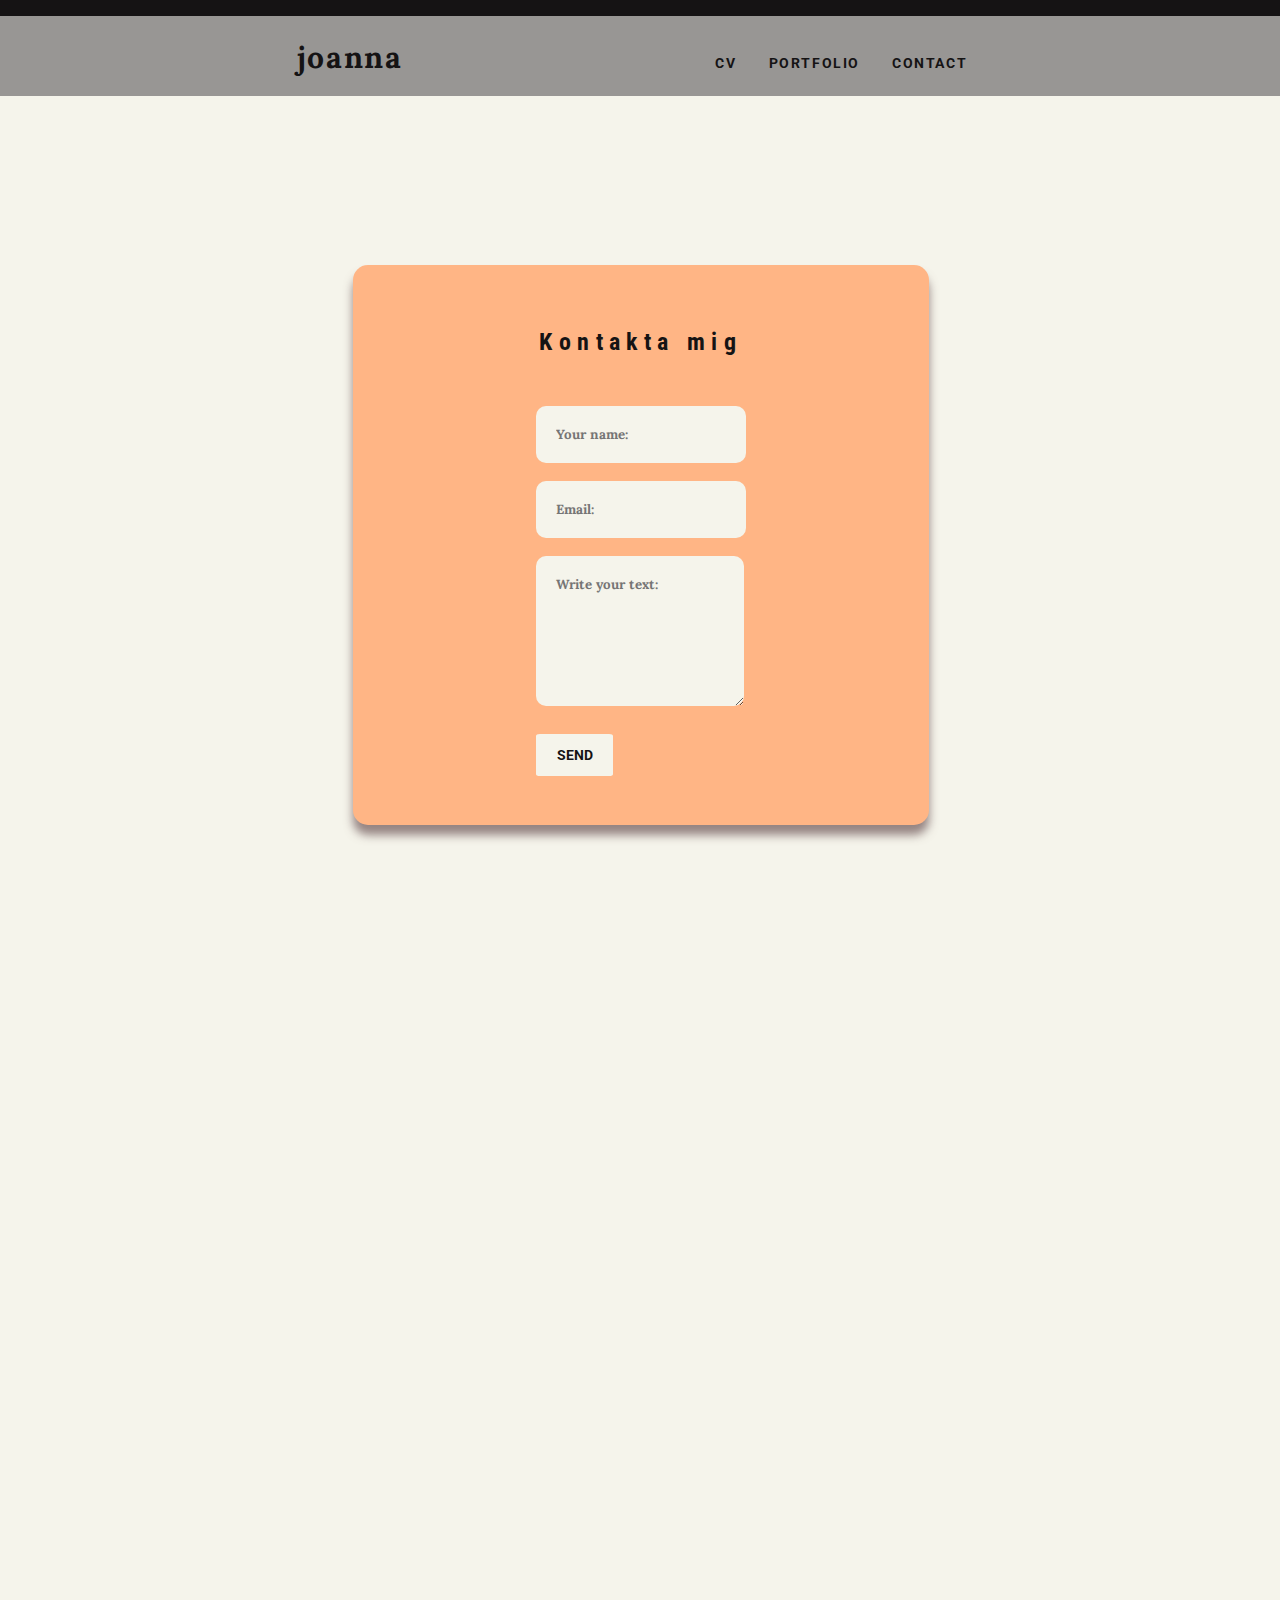
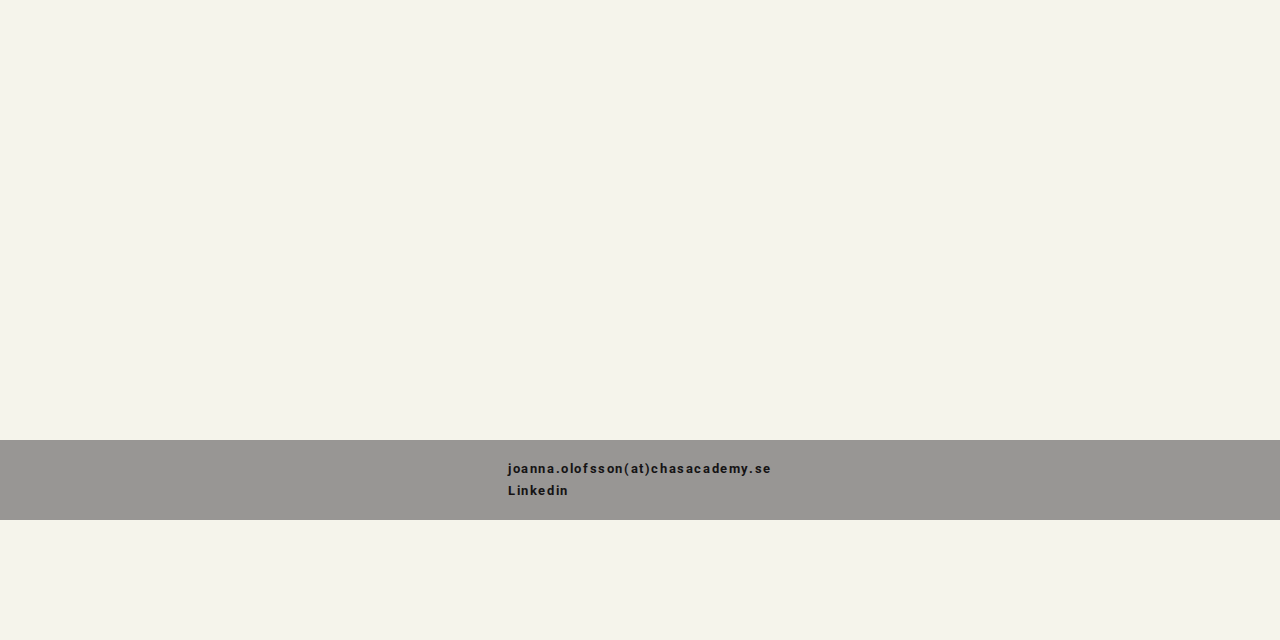
==== contact.html @ 22635ab3 "Lagt upp" ====
<!DOCTYPE html>
<html lang="en">
<head>
    <meta charset="UTF-8">
    <meta http-equiv="X-UA-Compatible" content="IE=edge">
    <meta name="viewport" content="width=device-width, initial-scale=1.0">
    <link rel="stylesheet" href="style.css">
    <title>Contact</title>
</head>
<body>
    <div class="container-port">
        <div class="header">
            <nav>
                <a href="index.html" class="logo"><h3>Joanna</h3></a>
                    <ul>
                        <li><a href="cv.html">CV</a></li>
                        <li><a href="portfolio.html">Portfolio</a></li>
                        <li><a href="contact.html">Contact</a></li>
                    </ul>
            </nav>
        </div>
        <div class="contact-me">
            <div class="side"></div>
            <div class="contact-form"><h2>Kontakta mig</h2>
            <form>
                <label for="yourname"></label><br>
                <input type="text" id="yourname" name="yourname" placeholder="Your name:"><br>
                <label for="email"></label><br>
                <input type="text" id="email" name="email" placeholder="Email:"><br>
                <label for="textarea"></label><br>
                <textarea id="textarea" name="textarea" placeholder="Write your text:"></textarea><br><br><br>
                <a href="thanks.html" class="btn-send">Send</a> 
            </form>
            <div class="side"></div>
            </div>
        </div>
        
        <div class="footer">
            <ul>
                <li>joanna.olofsson(at)chasacademy.se</li>
                <li><a href="#">Linkedin</a></li>
            </ul>
        </div>    
    </div>
</body>
</html>
---- style.css ----
@import url('https://fonts.googleapis.com/css2?family=Roboto+Condensed&display=swap');
@import url('https://fonts.googleapis.com/css2?family=Roboto&display=swap');
@import url('https://fonts.googleapis.com/css2?family=Lora&display=swap');

:root {
    --black: #151314;
    --apricot: #ffb585; 
    --light: #f5f4eb;
    --gray: #989694;
}
* {
    box-sizing: border-box;
    margin: 0;
    padding: 0;
}

body {
    width: 100vw;
    background-color: #f5f4eb;
    color: var(--black);
}

h1 {
    font-family: 'Roboto Condensed', sans-serif;
    letter-spacing: 0.3rem;
    text-transform: uppercase;
}

h2 {
    font-family: 'Roboto Condensed', sans-serif;
    letter-spacing: 0.4rem;
    padding: 2rem 0;
}

h3 {
    font-family: 'Lora', sans-serif;
    letter-spacing: 0.1rem;
    padding: 1rem 0;
}

p {
    font-family: 'Lora', sans-serif;
    font-size: 0.9rem;
    line-height: 1.4rem;
}

li {
    font-family: 'Roboto', sans-serif;
    font-size: 0.9rem;
    letter-spacing: 0.1rem;
    line-height: 1.4rem;
    list-style: none;
}

a {
    font-family: 'Roboto', sans-serif;
    text-decoration: none;
    color: var(--black);
}

.container {
    width: 100vw;
    height: 30rem;
    display: grid;
    grid-template-columns: 1fr;
    grid-template-rows: repeat(5, 1fr);
    gap: 0.2rem;
    grid-template-areas: 
    "header"
    "hero"
    "values"
    "image-joanna"
    "about-me"
    "footer";
}
    
.header {
    width: 100vw;
    background-color: var(--gray); 
    height: 15rem;
    grid-area: header;
    display: flex;
    justify-content: center;
    align-items: center;
    border-top: 1rem solid #151314;
}

.hero {
    grid-area: hero;
    background-color: var(--light);
    color: var(--apricot);
    height: 20rem;
    display: flex;
    flex-direction: column;
    justify-content: center;
    align-items: center;
    text-align: center;
    padding-right: 1.7rem;
    padding-left: 1.2rem;
}

.btn {
    width: 7rem;
    height: 4rem;
    background-color: var(--apricot);
    color: var(--light);
    padding: 1rem;
    font-weight: bold;
    display: flex;
    justify-content: center;
    border: 6px solid var(--black);
    margin-top: 1.2rem;
}

nav {
    width: 100vw;
    height: 10rem;
    display: flex;
    flex-direction: column;
    justify-content: center;
    align-items: center;
}

.logo {
    font-size: 1.6rem;
    padding-top: 0.6rem;
    text-transform: lowercase;
    margin-bottom: 0.5rem;
}

nav ul {
    padding-top: 1rem;
    text-align: center;
    display: flex;
    flex-direction: column;
}

nav li {
    padding: 0 1rem;
    list-style: none;
}

nav a {
    text-transform: uppercase;
    font-weight: bold;
    color: var(--black);
    font-size: 0.9rem;
}

nav a:hover {
    color: var(--light);
    transition: 0.3s;
}

nav a:active {
    color: var(--apricot);
    text-decoration:underline;
}

.values {
    grid-area: values;
    background-color: var(--light);
    font-family: 'Roboto Condensed', sans-serif;
    color: var(--black);
    display: flex;
    flex-direction: column;
    justify-content: center;
    align-items: center;
    border-top: 3px solid var(--black);
    height: 20rem;
    text-align: center;
    padding: 0 3rem;
}

.image-joanna {
    grid-area: image-joanna;
    background-color: var(--black);
    height: 10rem;
    display: flex;
    justify-content: center;
    align-items: center;
    border: 3px solid var(--black);
}

.about-me {
    grid-area: about-me;
    background-color: var(--light);
    height: 35rem;
    display: flex;
    flex-direction: column;
    justify-content: center;
    align-items: center;
    padding: 0 2rem;
}

.about-me p {
    margin-top: 1rem;
}

.footer {
    grid-area: footer;
    background-color: var(--gray);
    width: 100%;
    height: 5rem;
    display: flex;
    flex-direction: column;
    justify-content: center;
    align-items: center;
}

.footer li {
    color: var(--black);
    list-style: none;
    font-size: 0.8rem;
    font-weight: bold;
}

.footer a {
    text-decoration: none;
    color: var(--black);
    font-size: 0.8rem;
    font-weight: bold;
}

.container-cv {
    width: 100vw;
    height: 90rem;
    display: grid;
    grid-template-columns: 1fr;
    grid-template-rows: repeat(7, 1fr);
    gap: 1rem;
    grid-template-areas: 
    "header"
    "hero"
    "edu"
    "exp"
    "skills"
    "tools"
    "footer";
}

.edu {
    grid-area: edu;
    background-color: var(--light);
    height: 50rem;
    display: flex;
    flex-direction: column;
    justify-content: flex-start;
    align-items: flex-start;
    border: 3px solid var(--black);
    border-radius: .5rem;
    padding: 0 2rem;
    margin: 0 2rem;
}

.exp {
    grid-area: exp;
    height: 50rem;
    display: flex;
    flex-direction: column;
    justify-content: flex-start;
    align-items: flex-start;
    border: 3px solid var(--black);
    border-radius: 0.5rem;
    padding: 0.1rem 2rem;
    margin: 0.1rem 2rem;
}

.skills {
    grid-area: skills;
    background-color: var(--light);
    height: 20rem;
    display: flex;
    flex-direction: column;
    justify-content: center;
    align-items: flex-start;
    border: 3px solid var(--black);
    border-radius: .5rem;
    padding: 0 2rem;
    margin: 0 2rem;
}

.tools {
    grid-area: tools;
    background-color: var(--light);
    height: 20rem;
    display: flex;
    flex-direction: column;
    justify-content: center;
    align-items: flex-start;
    border: 3px solid var(--black);
    border-radius: .5rem;
    padding: 0 2rem;
    margin: 0 2rem;
}

.container-port {
    width: 100vw;
    height: 140rem;
    display: grid;
    grid-template-columns: 20% 1fr;
    grid-template-rows: repeat(9, 1fr);
    grid-template-areas: 
    "header header"
    "hero hero"
    "space1 image1"
    "space1 project1"
    "space1 image2"
    "space1 project2"
    "space1 image3"
    "space1 project3"
    "footer footer";
}

.space1 {
    background-color: var(--apricot);
    grid-area: space1;
    grid-row-start: 3;
    grid-row-end: 10;
    grid-column-start: 1;
    grid-column-end: 2;
}

.image1 {
    grid-area: image1;
    grid-row-start: 3;
    grid-row-end: 4;
    grid-column-start: 2;
    grid-column-end: 3;
    display: block;
    min-width: 50%;
    max-width: 70%;
}

.project1 {
width: 70%;
height: 20rem;
grid-area: project1;
grid-row-start: 4;
grid-row-end: 5;
grid-column-start: 2;
grid-column-end: 3;
display: flex;
flex-direction: column;
justify-content: space-evenly;
align-items: center;
border: 6px solid var(--black);
padding: 0 0.5rem;
}

.image2 {
grid-area: image2;
grid-row-start: 5;
grid-row-end: 6;
grid-column-start: 2;
grid-column-end: 3;
min-width: 50%;
max-width: 70%;
}

.project2 {
width: 70%;
height: 15rem;
grid-area: project2;
grid-row-start: 6;
grid-row-end: 7;
grid-column-start: 2;
grid-column-end: 3;
display: flex;
flex-direction: column;
justify-content: space-evenly;
align-items: center;
border: 6px solid var(--black);
padding: 0 0.5rem;
}

.image3 {
    grid-area: image3;
    grid-row-start: 7;
    grid-row-end: 8;
    grid-column-start: 2;
    grid-column-end: 3;
    min-width: 50%;
    max-width: 70%;
}

.project3 {
width: 70%;
height: 15rem;
grid-area: project3;
grid-row-start: 8;
grid-row-end: 9;
grid-column-start: 2;
grid-column-end: 3;
display: flex;
flex-direction: column;
justify-content: space-evenly;
align-items: center;
border: 6px solid var(--black);
padding: 0 0.5rem;
}

.btn-project {
    background-color: var(--apricot);
    border: 6px solid var(--black);
    padding: 0.7rem 1.8rem;
}

.container-contact {
    width: 100vw;
    height: 40rem;
    display: grid;
    grid-template-columns: 1fr;
    grid-template-rows: 1fr 1fr 1fr;
    gap: 1rem;
    grid-template-areas: 
    "header"
    "contact-me"
    "footer";
}

.contact-form {
    background-color: var(--apricot);
    width: 17rem;
    height: 35rem;
    display: flex;
    flex-direction: column;
    justify-content: center;
    align-items: center;
    border-radius: 15px;
    padding-bottom: 30px;
    margin-top: 30px;
    margin-left: 1.2rem;
    box-shadow: 0px 10px 10px 0px rgba(125, 104, 104, 0.8);
}

.side {
    display: none;
}

input {
    border: 0px solid;
}

#textarea {
    border: 0px solid;
}

.btn-send {
    background-color: var(--light);
    width: 6rem;
    height: 2.5rem;
    color: var(--black);
    padding: 0.8rem 1.3rem;
    margin-top: 50px;
    text-decoration: none;
    font-family: 'Roboto', sans-serif;
    text-transform: uppercase;
    font-weight: bold;
    font-size: 14px;
    border-radius: 5%;    
}

#yourname {
    background-color: var(--light);
    padding: 20px;
    font-family: 'Lora', sans-serif;
    border-radius: 10px;
    font-weight: bold;
}

#email {
    background-color: var(--light);
    padding: 20px;
    font-family: 'Lora', sans-serif;
    border-radius: 10px;
    font-weight: bold;
}

#textarea {
    width: 13rem;
    height: 150px;
    padding: 20px;
    background-color: var(--light);
    font-family: 'Lora', sans-serif;
    border-radius: 10px;
    font-weight: bold;
}


.thanks {
    background-color: var(--apricot);
    font-family: 'Roboto Condensed', sans-serif;
    border: 6px solid var(--black);
    display: flex;
    justify-content: center;
    align-items: center;
}
    
@media only screen and (min-width: 480px) 
and (max-width: 767px) {

.container-contact {
    width: 100vw;
    height: 80rem;
    display: grid;
    grid-template-columns: 1fr auto 1fr;
    grid-template-rows: 1fr auto 1fr;
    gap: 1rem;
    grid-template-areas: 
    "header header header"
    "side contact-me side"
    "footer footer footer";
}

.contact-form {
    background-color: var(--apricot);
    width: 55%;
    height: 35rem;
    display: flex;
    flex-direction: column;
    justify-content: center;
    align-items: center;
    border-radius: 15px;
    padding-bottom: 30px;
    margin-top: 30px;
    box-shadow: 0px 10px 10px 0px rgba(125, 104, 104, 0.8);
}

.side {
        background-color: var(--light);
        width: 20%;
        height: 30rem;
        border: 3px solid var(--black);
}

.contact-me {
    background-color: var(--light);
    width: 100vw;
    height: 35rem;
    display: flex;
    flex-direction: row;
    justify-content: center;
    align-items: center;
}

input {
    border: 0px solid;
}

#textarea {
    border: 0px solid;
}

.btn-send {
    background-color: var(--light);
    width: 6rem;
    height: 2.5rem;
    color: var(--black);
    padding: 0.8rem 1.3rem;
    margin-top: 50px;
    text-decoration: none;
    font-family: 'Roboto', sans-serif;
    text-transform: uppercase;
    font-weight: bold;
    font-size: 14px;
    border-radius: 5%;    
}

#yourname {
    background-color: var(--light);
    padding: 20px;
    font-family: 'Lora', sans-serif;
    border-radius: 10px;
    font-weight: bold;
}

#email {
    background-color: var(--light);
    padding: 20px;
    font-family: 'Lora', sans-serif;
    border-radius: 10px;
    font-weight: bold;
}

#textarea {
    width: 13rem;
    height: 150px;
    padding: 20px;
    background-color: var(--light);
    font-family: 'Lora', sans-serif;
    border-radius: 10px;
    font-weight: bold;
}
}

@media only screen and (min-width: 768px) 
 {

    .header {
        width: 100vw;
        height: 6rem;
        grid-area: header;
    }

    /*Navigeringen för desktop* - gått igenom*/
    nav {
        width: 100%;
        height: 6rem;
        display: flex;
        flex-direction: row;
        justify-content: space-evenly;
        align-items: center;
    }
    
    nav ul {
        padding-top: 1rem;
        text-align: center;
        display: flex;
        flex-direction: row;
    }

    nav li {
        padding: 0 1rem;
        list-style: none;
    }

    /* Container för framsida, liten desktop*/

    /*Containern för framsidan*/
    .container {
        width: 100%;
        height: 80rem;
        display: grid;
        grid-template-columns: 1fr 1fr;
        grid-template-rows: 1fr repeat(4, 1fr);
        gap: 1rem;
        grid-template-areas: 
        "header header"
        "hero hero"
        "values values"
        "image-joanna about-me"
        "footer footer";
    }

    .image-joanna {
        grid-area: image-joanna;
        background-color: var(--light);
        height: 40rem;
        min-width: 40%;
        max-width: 60%;
        display: flex;
        flex-direction: column;
        justify-content: center;
        align-items: flex-end;
        margin-left: 10rem;
    }
    
    .about-me {
        grid-area: about-me;
        background-color: var(--apricot);
        height: 40rem;
        min-width: 30%;
        max-width: 70%;
        display: flex;
        flex-direction: column;
        justify-content: center;
        align-items: flex-start;
        padding: 0 3rem;
    }

    /* CV för liten desktop */
    .container-cv {
        min-width: 80%;
        max-width: 90%;
        height: 80rem;
        display: grid;
        grid-template-columns: 1fr 1fr;
        grid-template-rows: 1fr repeat(4, 1fr);
        gap: 1rem;
        grid-template-areas: 
        "header header"
        "hero hero"
        "edu exp"
        "skills tools"
        "footer footer";
    }
    
    .edu {
        min-width: 80%;
        max-width: 90%;
        height: 60rem;
        display: flex;
        flex-direction: column;
        justify-content: flex-start;
        align-items: flex-start;
        padding: 1rem 2rem;
    }
    
    .exp {
        min-width: 80%;
        max-width: 90%;
        height: 60rem;
        display: flex;
        flex-direction: column;
        justify-content: flex-start;
        align-items: flex-start;
        padding: 1rem 2rem;
    }
    
    .skills {
        min-width: 80%;
        max-width: 90%;
        height: 17rem;
        display: flex;
        flex-direction: column;
        justify-content: flex-start;
        align-items: center;
        padding: 1rem 2rem;
    }

    .tools {
        min-width: 80%;
        max-width: 90%;
        height: 17rem;
        display: flex;
        flex-direction: column;
        justify-content: flex-start;
        align-items: center;
        padding: 1rem 2rem;
    }
    .container-contact {
        width: 100vw;
        height: 40rem;
        display: grid;
        grid-template-columns: 1fr 1fr 1fr;
        grid-template-rows: 1fr 1fr 1fr;
        /*gap: 1rem;*/
        grid-template-areas: 
        "header header header"
        "side contact-me side"
        "footer footer footer";
    }

    .side {
        background-color: var(--light);
        width: 10%;
        height: 30rem;
        border: 3px solid var(--black);
    }
    
    .contact-me {
        background-color: var(--light);
        width: 100vw;
        height: 40rem;
        display: flex;
        flex-direction: row;
        justify-content: center;
        align-items: center;
    }
    
    .contact-form {
        background-color: var(--apricot);
        width: 45%;
        height: 35rem;
        display: flex;
        flex-direction: column;
        justify-content: center;
        align-items: center;
        border-radius: 15px;
        padding-bottom: 30px;
        margin-top: 50px;
        margin-left: 0.1rem;
        box-shadow: 0px 10px 10px 0px rgba(125, 104, 104, 0.8);
    }
    
    input {
        border: 0px solid;
    }
    
    #textarea {
        border: 0px solid;
    }
    
    .btn-send {
        background-color: var(--light);
        width: 6rem;
        height: 2.5rem;
        color: var(--black);
        padding: 0.8rem 1.3rem;
        margin-top: 50px;
        text-decoration: none;
        font-family: 'Roboto', sans-serif;
        text-transform: uppercase;
        font-weight: bold;
        font-size: 14px;
        border-radius: 5%;    
    }
    
    #yourname {
        background-color: var(--light);
        padding: 20px;
        font-family: 'Lora', sans-serif;
        border-radius: 10px;
        font-weight: bold;
    }
    
    #email {
        background-color: var(--light);
        padding: 20px;
        font-family: 'Lora', sans-serif;
        border-radius: 10px;
        font-weight: bold;
    }
    
    #textarea {
        width: 13rem;
        height: 150px;
        padding: 20px;
        background-color: var(--light);
        font-family: 'Lora', sans-serif;
        border-radius: 10px;
        font-weight: bold;
    }

}
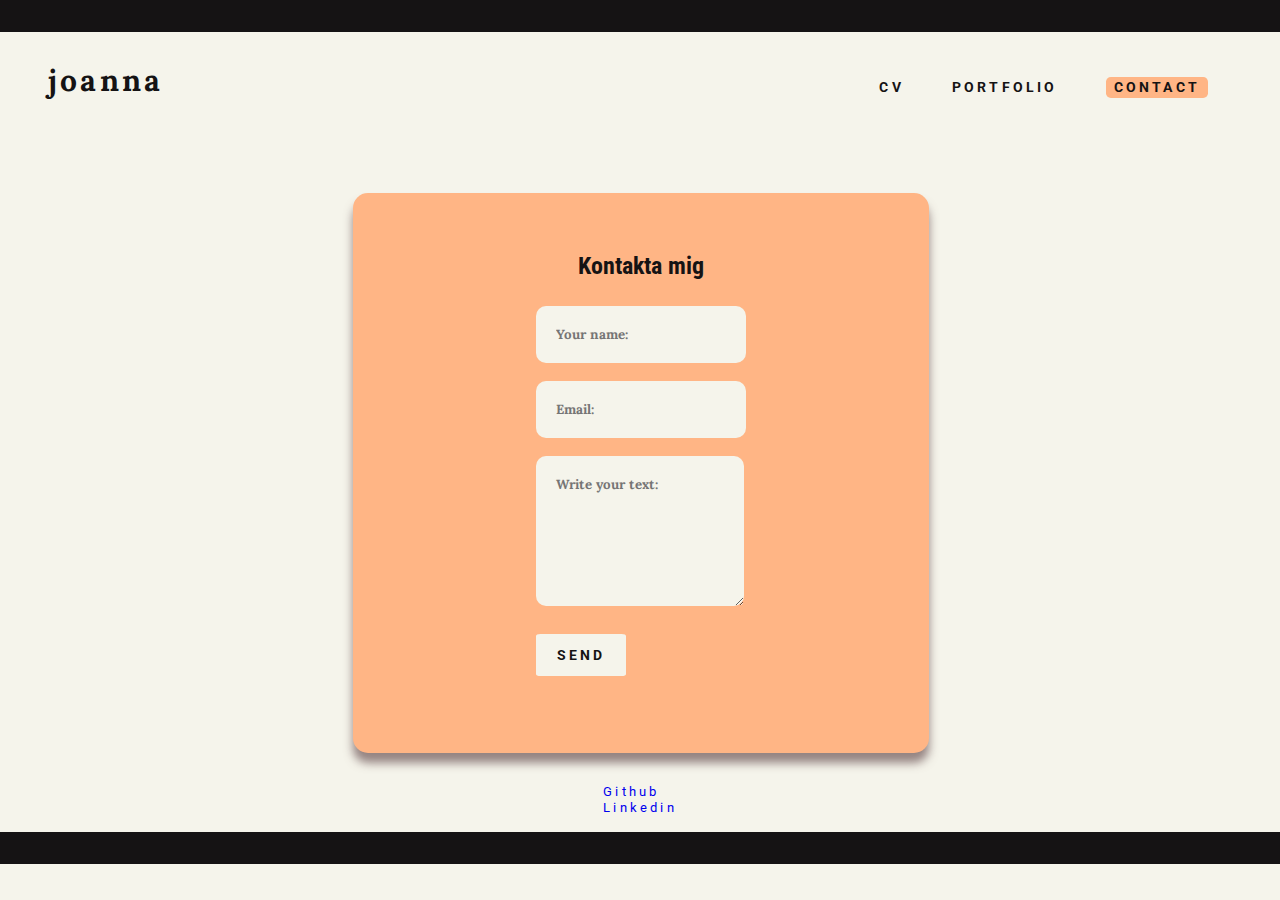
==== commit f89a84ed: "20221103" ====
--- a/contact.html
+++ b/contact.html
@@ -4,18 +4,18 @@
     <meta charset="UTF-8">
     <meta http-equiv="X-UA-Compatible" content="IE=edge">
     <meta name="viewport" content="width=device-width, initial-scale=1.0">
-    <link rel="stylesheet" href="style.css">
+    <link rel="stylesheet" href="src/style.css">
     <title>Contact</title>
 </head>
 <body>
     <div class="container-port">
         <div class="header">
             <nav>
-                <a href="index.html" class="logo"><h3>Joanna</h3></a>
+                <a href="index.html" id="logo"><h3>Joanna</h3></a>
                     <ul>
                         <li><a href="cv.html">CV</a></li>
                         <li><a href="portfolio.html">Portfolio</a></li>
-                        <li><a href="contact.html">Contact</a></li>
+                        <li><a class="active" href="contact.html">Contact</a></li>
                     </ul>
             </nav>
         </div>
@@ -37,8 +37,8 @@
         
         <div class="footer">
             <ul>
-                <li>joanna.olofsson(at)chasacademy.se</li>
-                <li><a href="#">Linkedin</a></li>
+                <li><a href="https://gist.github.com/jojjosthlm">Github</a></li>
+                <li><a href="https://www.linkedin.com/in/joannaolofsson/">Linkedin</a></li>
             </ul>
         </div>    
     </div>
--- a/src/style.css
+++ b/src/style.css
@@ -0,0 +1,935 @@
+@import url('https://fonts.googleapis.com/css2?family=Roboto+Condensed&display=swap');
+@import url('https://fonts.googleapis.com/css2?family=Roboto&display=swap');
+@import url('https://fonts.googleapis.com/css2?family=Lora&display=swap');
+
+:root {
+    --black: #151314;
+    --apricot: #ffb585; 
+    --light: #f5f4eb;
+    --gray: #989694;
+}
+* {
+    box-sizing: border-box;
+    margin: 0;
+    padding: 0;
+}
+
+body {
+    width: 100vw;
+    background-color: var(--light);
+    color: var(--black);
+}
+
+h1 {
+    font-family: 'Roboto Condensed', sans-serif;
+    letter-spacing: 0.2rem;
+    text-transform: uppercase;
+}
+
+h2 {
+    font-family: 'Roboto Condensed', sans-serif;
+    margin: 0 0 0.5rem 0;
+}
+
+h3 {
+    font-family: 'Lora', sans-serif;
+}
+
+a {
+    font-family: 'Roboto', sans-serif;
+    text-decoration: none;
+    letter-spacing: .2rem;
+}
+
+.container {
+    width: 100vw;
+    height: 35rem;
+    display: grid;
+    grid-template-columns: 1fr;
+    grid-template-rows: repeat(7, 1fr);
+    grid-template-areas: 
+    "header"
+    "hero"
+    "values"
+    "popup"
+    "image-me"
+    "text-me"
+    "footer"
+}
+
+.header {
+    grid-area: header;
+    width: 100vw;
+    height: 13rem;
+    border-top: 2rem solid var(--black);
+}
+
+/*Navigationen för en mobil*/
+
+nav {
+    width: 100vw;
+    height: 10rem;
+    display: flex;
+    flex-direction: column;
+    justify-content: flex-end;
+    align-items: center;
+}
+
+#logo {
+    font-size: 1.6rem;
+    text-transform: lowercase;
+    font-family: 'Lora', sans-serif;
+    color: var(--black);
+}
+
+nav ul {
+    padding-top: 1rem;
+    display: flex;
+    flex-direction: column;
+    justify-content: center;
+}
+
+nav li {
+    list-style: none;
+    text-align: center;
+}
+
+nav a {
+    font-weight: bold;
+    font-size: 0.9rem;
+    text-transform: uppercase;
+    color: var(--black);
+    line-height: 1.5rem;
+}
+
+nav a:hover {
+    background-color: var(--gray); /*Ev ändra hoverfärg*/
+    letter-spacing: 0.5rem;
+    transition: 0.3s;
+    padding: 0.1rem 0.5rem;
+}
+
+nav a:is(:link, :active, :visited).active { 
+    color: var(--black);
+    background-color: var(--apricot);
+    padding: 0.1rem 0.5rem;
+    border-radius: 0.3rem;
+}
+
+/* Min hero */
+
+.hero {
+    grid-area: hero;
+    width: 100vw;
+    height: 22rem;
+    display: flex;
+    flex-direction: column;
+    justify-content: center;
+    align-items: center;
+}
+
+#hero-btn {
+    width: 6rem;
+    height: 2.5rem;
+    background-color: var(--light);
+    color: var(--black);
+    padding-top: 0.2rem;
+    font-weight: bold;
+    display: flex;
+    justify-content: center;
+    align-items: center;
+    border: 2px solid var(--black);
+}
+
+.hero-image {
+    max-width: 100%;
+}
+
+/* Värden */
+
+.values {
+    grid-area: values;
+    width: 100vw;
+    height: 15rem;
+    display: flex;
+    flex-direction: column;
+    justify-content: center;
+    align-items: center;
+    text-align: center;
+    padding: 0 2rem;
+}
+
+.values p {
+    
+    margin-top: 1rem;
+}
+
+/* Pop up rutan */
+.popup {
+    grid-area: popup;
+    width: 100vw;
+    height: 10rem;
+    display: flex;
+    justify-content: center;
+    align-items: flex-start;
+}
+
+.trigger {
+    padding: .7rem 1rem;
+    background-color: var(--light);
+    border: 3px solid var(--black);
+    text-transform: uppercase;
+    font-weight: bold;
+}
+
+  /* Om mig sektionen */ 
+
+.arrow2{
+    display: none;
+}
+.about-me {
+    width: 100vw;
+    height: 30%;
+    display: flex;
+    flex-direction: column;
+    justify-content: center;
+    align-items: center;
+}
+
+.image-me {
+    grid-area: image-me;
+    max-width: 100%;
+    max-height: 100%;
+    display: inline-block;
+    padding: 0 2rem;
+}
+
+.text-me {
+    grid-area: text-me;
+    height: 30%;
+    display: inline-block;
+    padding: 0 2rem;
+}
+
+.text-me p {
+    margin-top: 1rem;
+}
+
+/*footer*/
+
+.footer {
+    grid-area: footer;
+    background-color: var(gray);
+    width: 100vw;
+    height: 6rem;
+    display: flex;
+    flex-direction: column;
+    justify-content: center;
+    align-items: center;
+    border-bottom: 2rem solid var(--black);
+}
+
+.footer li {
+    list-style: none;
+    font-size: 0.8rem;
+}
+
+.footer a {
+    font-size: 0.8rem;
+}
+
+.container-cv {
+    width: 100vw;
+    height: 80rem;
+    display: grid;
+    grid-template-columns: 1fr;
+    grid-template-rows: repeat(7, 1fr);
+    gap: 1rem;
+    grid-template-areas: 
+    "header"
+    "hero"
+    "edu"
+    "exp"
+    "skills"
+    "tools"
+    "footer";
+}
+
+.edu {
+    grid-area: edu;
+    background-color: var(--light);
+    height: 40rem;
+    display: flex;
+    flex-direction: column;
+    justify-content: flex-start;
+    align-items: flex-start;
+    border: 3px solid var(--black);
+    border-radius: .3rem;
+    padding: 0 2rem;
+    margin: 0 2rem;
+}
+
+.exp {
+    grid-area: exp;
+    height: 40rem;
+    display: flex;
+    flex-direction: column;
+    justify-content: flex-start;
+    align-items: flex-start;
+    border: 3px solid var(--black);
+    border-radius: 0.3rem;
+    padding: 0.1rem 2rem;
+    margin: 0.1rem 2rem;
+}
+
+.skills {
+    grid-area: skills;
+    background-color: var(--light);
+    height: 10rem;
+    display: flex;
+    flex-direction: column;
+    justify-content: center;
+    align-items: center;
+    border: 3px solid var(--black);
+    border-radius: .3rem;
+    padding: 0 2rem;
+    margin: 0 2rem;
+}
+
+.tools {
+    grid-area: tools;
+    background-color: var(--light);
+    height: 10rem;
+    display: flex;
+    flex-direction: column;
+    justify-content: center;
+    align-items: center;
+    border: 3px solid var(--black);
+    border-radius: .3rem;
+    padding: 0 2rem;
+    margin: 0 2rem;
+}
+
+/* Portfolio sidan för mobil*/
+.container-portfolio {
+    width: 100vw;
+    height: 80rem;
+    display: grid;
+    gap: 2rem;  
+    grid-template-columns: 1fr;
+    grid-template-rows: repeat(9, 1fr);
+    grid-template-areas: 
+    "header"
+    "hero"
+    "project1-image"
+    "text1"
+    "project2-image"
+    "text2"
+    "project3-image"
+    "text3"
+    "footer";
+}
+
+.project1 {
+    max-width: 100%;
+    height: 25rem;
+    /*background-color: var(--gray);*/
+    display: flex;
+    flex-direction: column;
+    justify-content: center;
+    align-items: center;
+    border-radius: 0.5rem;
+    margin: 0 2rem 0 2rem;
+    border: 3px solid var(--black);
+}
+
+.project-image1 {
+    grid-area: project1-image;
+    min-width: 60%;
+    max-width: 100%;
+    grid-column-start: 1;
+    grid-column-end: 2;
+}
+
+.text1{
+    height: 12rem;
+    grid-area: project1;
+    grid-column-start: 1;
+    grid-column-end: 2;
+    display: flex;
+    flex-direction: column;
+    align-items: center;
+    justify-content: space-evenly;
+    padding: 0 1rem;
+}
+
+.project2 {
+    max-width: 100%;
+    height: 25rem;
+    /*background-color: lightcoral;*/
+    display: flex;
+    flex-direction: column;
+    justify-content: center;
+    align-items: center;
+    border-radius: 0.5rem;
+    margin: 0 2rem 0 2rem;
+    border: 3px solid var(--black);
+}
+
+.project2-image {
+    grid-area: project2-image;
+    grid-column-start: 1;
+    grid-column-end: 2;
+    min-width: 60%;
+    max-width: 80%;
+    padding-left: 4rem;
+    }
+    
+.text2 {
+    height: 12rem;
+    grid-area: text2;
+    grid-column-start: 1;
+    grid-column-end: 2;
+    display: flex;
+    flex-direction: column;
+    align-items: center;
+    justify-content: space-evenly;
+    padding: 0 1rem;
+}
+
+.project3 {
+    max-width: 100%;
+    height: 25rem;
+    display: flex;
+    flex-direction: column;
+    justify-content: center;
+    align-items: center;
+    border-radius: 0.5rem;
+    margin: 0 2rem 0 2rem;
+    border: 3px solid var(--black);
+}
+
+.project3-image {
+    grid-area: project3-image;
+    grid-column-start: 1;
+    grid-column-end: 2;
+    min-width: 80%;
+    max-width: 90%;
+    padding-left: 3rem;
+}
+    
+.text3{
+    height: 12rem;
+    grid-area: project3;
+    grid-column-start: 1;
+    grid-column-end: 2;
+    display: flex;
+    flex-direction: column;
+    align-items: center;
+    justify-content: space-evenly;
+    padding: 0 1rem;
+}
+
+.btn-project {
+    background-color: var(--light);
+    border: 2px solid var(--black);
+    padding: 0.7rem 1.8rem;
+    text-transform: uppercase;
+    font-size: 0.8rem;
+    font-weight: bold;
+}
+
+.contact-form {
+    background-color: var(--apricot);
+    width: 17rem;
+    height: 35rem;
+    display: flex;
+    flex-direction: column;
+    justify-content: center;
+    align-items: center;
+    border-radius: 15px;
+    padding-bottom: 30px;
+    margin-top: 30px;
+    margin-left: 1.2rem;
+    box-shadow: 0px 10px 10px 0px rgba(125, 104, 104, 0.8);
+}
+
+.side {
+    display: none;
+}
+
+input {
+    border: 0px solid;
+}
+
+#textarea {
+    border: 0px solid;
+}
+
+.btn-send {
+    background-color: var(--light);
+    width: 6rem;
+    height: 2.5rem;
+    color: var(--black);
+    padding: 0.8rem 1.3rem;
+    margin-top: 50px;
+    text-decoration: none;
+    font-family: 'Roboto', sans-serif;
+    text-transform: uppercase;
+    font-weight: bold;
+    font-size: 14px;
+    border-radius: 5%;    
+}
+
+#yourname {
+    background-color: var(--light);
+    padding: 20px;
+    font-family: 'Lora', sans-serif;
+    border-radius: 10px;
+    font-weight: bold;
+}
+
+#email {
+    background-color: var(--light);
+    padding: 20px;
+    font-family: 'Lora', sans-serif;
+    border-radius: 10px;
+    font-weight: bold;
+}
+
+#textarea {
+    width: 13rem;
+    height: 150px;
+    padding: 20px;
+    background-color: var(--light);
+    font-family: 'Lora', sans-serif;
+    border-radius: 10px;
+    font-weight: bold;
+}
+
+
+.thanks {
+    background-color: var(--apricot);
+    font-family: 'Roboto Condensed', sans-serif;
+    border: 6px solid var(--black);
+    display: flex;
+    justify-content: center;
+    align-items: center;
+}
+@media only screen and (min-width: 400px) and (max-width: 600px){
+    .project3-image {
+        min-width: 70%;
+        max-width: 80%;
+        padding-left: 8rem;
+        padding-right: 4rem;
+    }
+}
+@media only screen and (min-width: 600px) and (max-width: 767px){
+    .project3-image {
+        min-width: 40%;
+        max-width: 60%;
+        padding-left: 10rem;
+    }
+}
+
+@media only screen and (min-width: 480px) 
+and (max-width: 767px) {
+
+.container-contact {
+    width: 100vw;
+    height: 80rem;
+    display: grid;
+    grid-template-columns: 1fr auto 1fr;
+    grid-template-rows: 1fr auto 1fr;
+    gap: 1rem;
+    grid-template-areas: 
+    "header header header"
+    "side contact-me side"
+    "footer footer footer";
+}
+
+.contact-form {
+    background-color: var(--apricot);
+    width: 55%;
+    height: 35rem;
+    display: flex;
+    flex-direction: column;
+    justify-content: center;
+    align-items: center;
+    border-radius: 15px;
+    padding-bottom: 30px;
+    margin-top: 30px;
+    box-shadow: 0px 10px 10px 0px rgba(125, 104, 104, 0.8);
+}
+
+.side {
+        background-color: var(--light);
+        width: 20%;
+        height: 30rem;
+        border: 3px solid var(--black);
+}
+
+.contact-me {
+    background-color: var(--light);
+    width: 100vw;
+    height: 35rem;
+    display: flex;
+    flex-direction: row;
+    justify-content: center;
+    align-items: center;
+}
+
+input {
+    border: 0px solid;
+}
+
+#textarea {
+    border: 0px solid;
+}
+
+.btn-send {
+    background-color: var(--light);
+    width: 6rem;
+    height: 2.5rem;
+    color: var(--black);
+    padding: 0.8rem 1.3rem;
+    margin-top: 50px;
+    text-decoration: none;
+    font-family: 'Roboto', sans-serif;
+    text-transform: uppercase;
+    font-weight: bold;
+    font-size: 14px;
+    border-radius: 5%;    
+}
+
+#yourname {
+    background-color: var(--light);
+    padding: 20px;
+    font-family: 'Lora', sans-serif;
+    border-radius: 10px;
+    font-weight: bold;
+}
+
+#email {
+    background-color: var(--light);
+    padding: 20px;
+    font-family: 'Lora', sans-serif;
+    border-radius: 10px;
+    font-weight: bold;
+}
+
+#textarea {
+    width: 13rem;
+    height: 150px;
+    padding: 20px;
+    background-color: var(--light);
+    font-family: 'Lora', sans-serif;
+    border-radius: 10px;
+    font-weight: bold;
+}
+}
+
+    
+@media only screen and (min-width: 768px) 
+ {
+    .header {
+        height: 8rem;
+    }
+
+    nav {
+        height: 6rem;
+        display: flex;
+        flex-direction: row;
+        justify-content: space-between;
+        padding: 0 3rem;
+    }
+    
+    nav ul {
+        display: flex;
+        flex-direction: row;
+    }
+
+    nav li {
+        padding: 0 1.5rem;
+    }
+
+    .container {
+        width: 100%;
+        height: 80rem;
+        display: grid;
+        grid-template-columns: 1fr 1fr;
+        grid-template-rows: repeat(6, 1fr);
+        grid-template-areas: 
+        "header header"
+        "hero hero"
+        "values values"
+        "popup popup"
+        "about-me about-me"
+        "footer footer";
+    }
+
+    .about-me{
+        grid-area: about-me;
+        width: 100vw;
+        display: flex;
+        flex-direction: row;
+        justify-content: center;
+        align-items: center;
+        margin: 3rem 0 0 0;
+
+    }
+
+    .image-me {
+        min-width: 20%;
+        min-height: 20%;
+        max-height: 50%;
+        display: flex;
+        align-items: center;
+
+    }
+
+    .text-me {
+        max-width: 50%;
+        min-height: 15rem;
+        display: flex;
+        flex-direction: column;
+        justify-content: flex-start;
+        align-items: center;
+    }
+
+    .container-cv {
+        min-width: 80%;
+        max-width: 90%;
+        height: 80rem;
+        display: grid;
+        grid-template-columns: 1fr 1fr;
+        grid-template-rows: 1fr repeat(4, 1fr);
+        gap: 1rem;
+        grid-template-areas: 
+        "header header"
+        "hero hero"
+        "edu exp"
+        "skills tools"
+        "footer footer";
+    }
+    
+    .edu {
+        min-width: 80%;
+        max-width: 90%;
+        height: 60rem;
+        display: flex;
+        flex-direction: column;
+        justify-content: flex-start;
+        align-items: flex-start;
+        padding: 1rem 2rem;
+    }
+    
+    .exp {
+        min-width: 80%;
+        max-width: 90%;
+        height: 60rem;
+        display: flex;
+        flex-direction: column;
+        justify-content: flex-start;
+        align-items: flex-start;
+        padding: 1rem 2rem;
+    }
+    
+    .skills {
+        min-width: 80%;
+        max-width: 90%;
+        height: 17rem;
+        display: flex;
+        flex-direction: column;
+        justify-content: flex-start;
+        align-items: center;
+        padding: 1rem 2rem;
+    }
+
+    .tools {
+        min-width: 80%;
+        max-width: 90%;
+        height: 17rem;
+        display: flex;
+        flex-direction: column;
+        justify-content: flex-start;
+        align-items: center;
+        padding: 1rem 2rem;
+    }
+
+    .container-portfolio {
+        width: 100vw;
+        height: 85rem;
+        display: grid;
+        grid-template-columns: 1fr;
+        grid-template-rows: repeat(6, 1fr);
+        grid-template-areas: 
+        "header"
+        "hero"
+        "project1"
+        "project2"
+        "project3"
+        "footer";
+    }
+    .project1 {
+        grid-area: project1;
+        display: flex;
+        flex-direction: row;
+        align-items: center;
+        justify-content: space-between;
+    }
+
+    .project1-image {
+        width: 100%;
+        grid-column-start: 1;
+        grid-column-end: 2;
+        padding-left: 5rem;
+    }
+
+    .text1 {
+        height: 12rem;
+        grid-column-start: 2;
+        grid-column-end: 3; 
+        padding-right: 8rem;       
+
+    }
+
+    .project2{
+        grid-area: project2;
+        display: flex;
+        flex-direction: row;
+        align-items: center;
+        justify-content: space-between;
+    }
+
+    .project2-image {
+        grid-column-start: 1;
+        grid-column-end: 2;
+        min-width: 50%;
+        max-width: 100%;
+        padding-left: 1rem;
+        }
+
+    .text2 {
+        height: 12rem;
+        grid-column-start: 2;
+        grid-column-end: 3;
+        padding-right: 5rem;
+    }
+
+    .project3{
+        grid-area: project3;
+        display: flex;
+        flex-direction: row;
+        align-items: center;
+        justify-content: center;
+    }
+
+    .project3-image {
+        grid-column-start: 1;
+        grid-column-end: 2;
+        padding-right: 10rem;
+        max-width: 70%;
+    }   
+
+    .text3{
+        grid-column-start: 2;
+        grid-column-end: 3;
+        text-align: center;
+        padding-right: 8rem;
+    }
+
+    .container-contact {
+        width: 100vw;
+        height: 40rem;
+        display: grid;
+        grid-template-columns: 1fr 1fr 1fr;
+        grid-template-rows: 1fr 1fr 1fr;
+        grid-template-areas: 
+        "header header header"
+        "side contact-me side"
+        "footer footer footer";
+    }
+
+    .side {
+        background-color: var(--light);
+        width: 10%;
+        height: 30rem;
+        border: 3px solid var(--black);
+    }
+    
+    .contact-me {
+        background-color: var(--light);
+        width: 100vw;
+        height: 40rem;
+        display: flex;
+        flex-direction: row;
+        justify-content: center;
+        align-items: center;
+    }
+    
+    .contact-form {
+        background-color: var(--apricot);
+        width: 45%;
+        height: 35rem;
+        display: flex;
+        flex-direction: column;
+        justify-content: center;
+        align-items: center;
+        border-radius: 15px;
+        padding-bottom: 30px;
+        margin-top: 50px;
+        margin-left: 0.1rem;
+        box-shadow: 0px 10px 10px 0px rgba(125, 104, 104, 0.8);
+    }
+    
+    input {
+        border: 0px solid;
+    }
+    
+    #textarea {
+        border: 0px solid;
+    }
+    
+    .btn-send {
+        background-color: var(--light);
+        width: 6rem;
+        height: 2.5rem;
+        color: var(--black);
+        padding: 0.8rem 1.3rem;
+        margin-top: 50px;
+        text-decoration: none;
+        font-family: 'Roboto', sans-serif;
+        text-transform: uppercase;
+        font-weight: bold;
+        font-size: 14px;
+        border-radius: 5%;    
+    }
+    
+    #yourname {
+        background-color: var(--light);
+        padding: 20px;
+        font-family: 'Lora', sans-serif;
+        border-radius: 10px;
+        font-weight: bold;
+    }
+    
+    #email {
+        background-color: var(--light);
+        padding: 20px;
+        font-family: 'Lora', sans-serif;
+        border-radius: 10px;
+        font-weight: bold;
+    }
+    
+    #textarea {
+        width: 13rem;
+        height: 150px;
+        padding: 20px;
+        background-color: var(--light);
+        font-family: 'Lora', sans-serif;
+        border-radius: 10px;
+        font-weight: bold;
+    }
+     
+ }